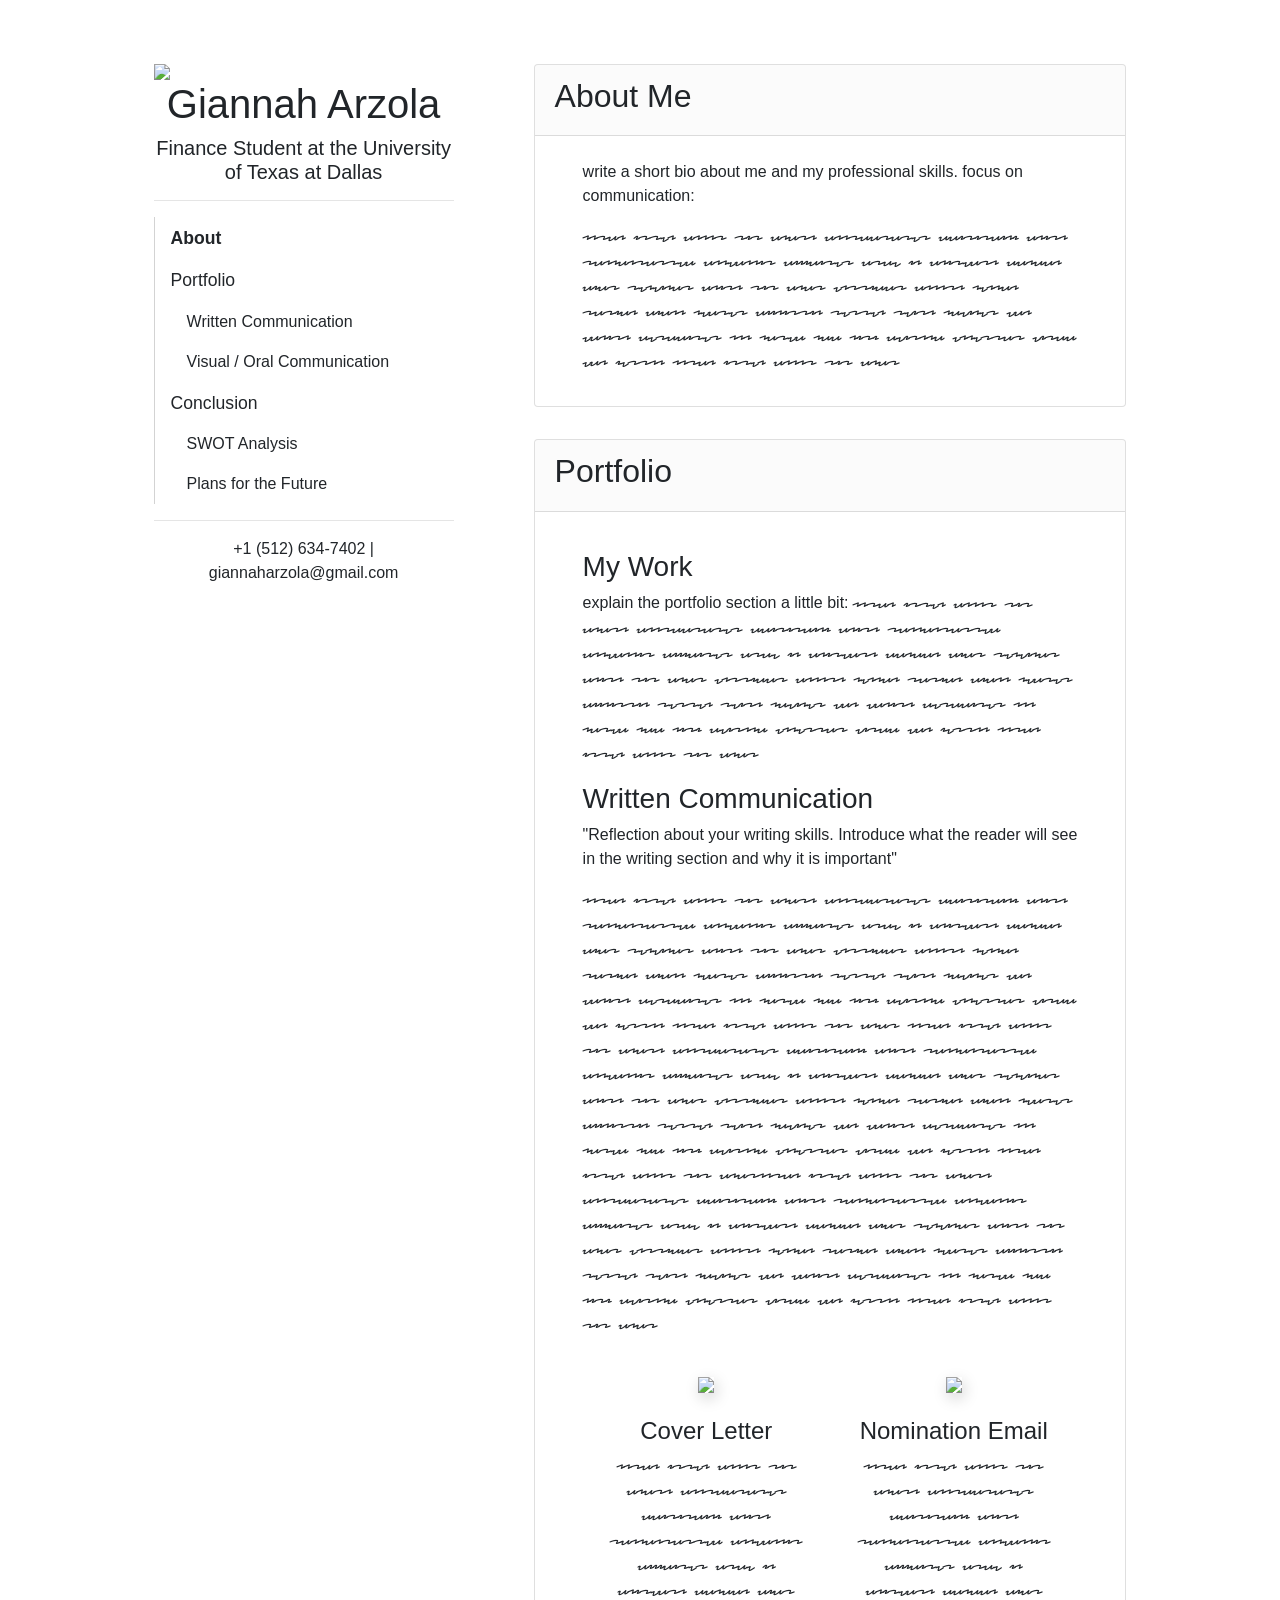
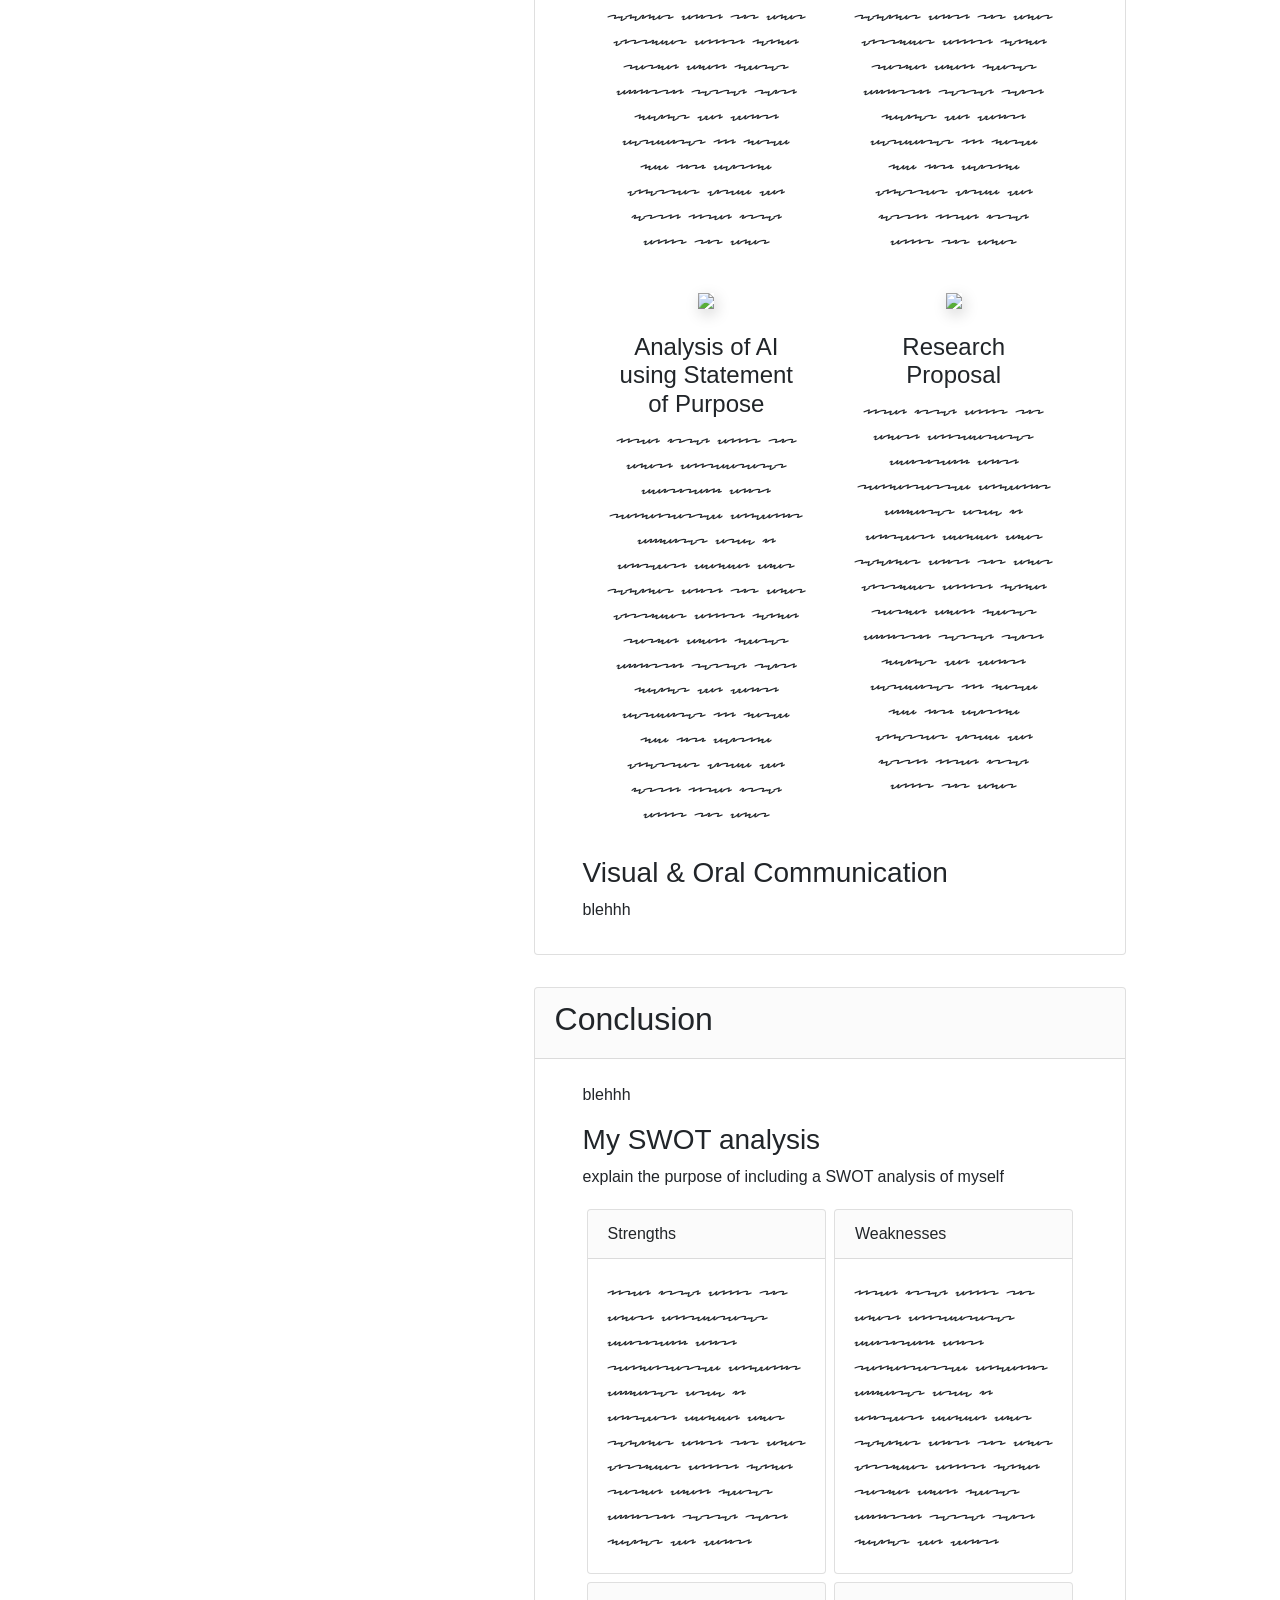
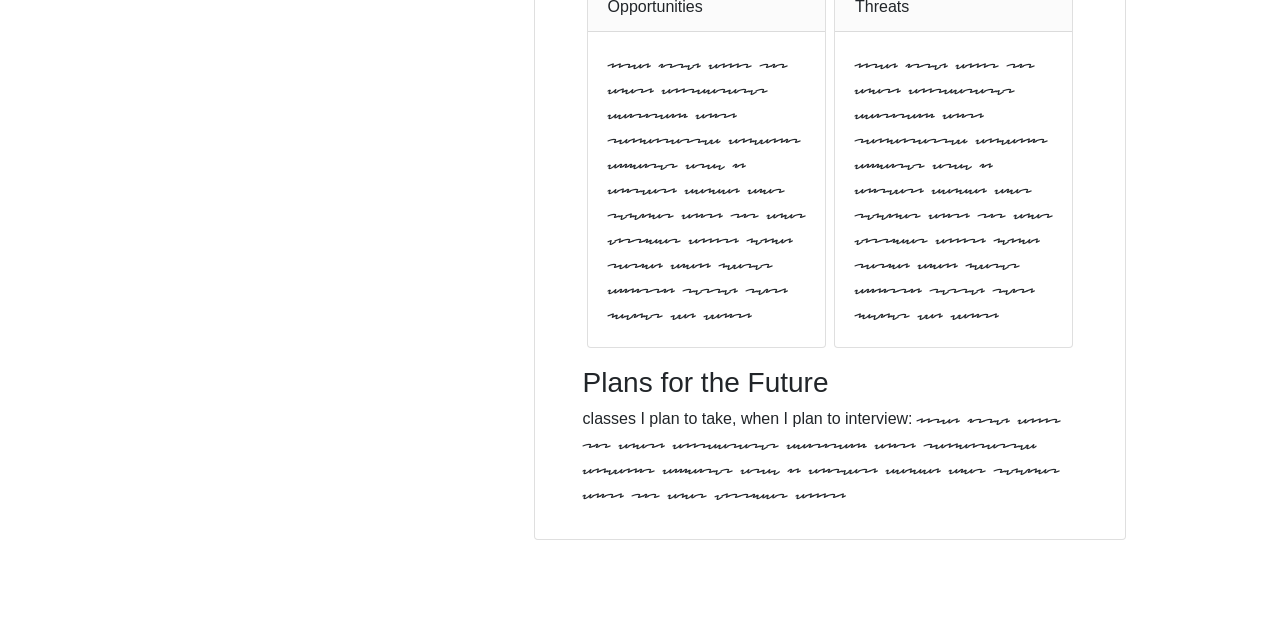
==== index.html @ 62655db2 "Update index.html" ====
<!DOCTYPE html>
<html>
<head>
	<meta charset="utf-8">
	<meta name="viewport" content="width=device-width, initial-scale=1, shrink-to-fit=no">
    <title>Giannah Arzola</title>
	
	<link rel="stylesheet" href="https://cdn.jsdelivr.net/npm/bootstrap@4.4.1/dist/css/bootstrap.min.css" integrity="sha384-Vkoo8x4CGsO3+Hhxv8T/Q5PaXtkKtu6ug5TOeNV6gBiFeWPGFN9MuhOf23Q9Ifjh" crossorigin="anonymous">
	<link href="style.css" rel="stylesheet">
	
	<script src="https://code.jquery.com/jquery-3.4.1.slim.min.js" integrity="sha384-J6qa4849blE2+poT4WnyKhv5vZF5SrPo0iEjwBvKU7imGFAV0wwj1yYfoRSJoZ+n" crossorigin="anonymous"></script>
	<script src="https://cdn.jsdelivr.net/npm/bootstrap@5.0.2/dist/js/bootstrap.bundle.min.js" integrity="sha384-MrcW6ZMFYlzcLA8Nl+NtUVF0sA7MsXsP1UyJoMp4YLEuNSfAP+JcXn/tWtIaxVXM" crossorigin="anonymous"></script>
</head>
<body data-bs-spy="scroll" data-bs-target="#navi" data-bs-offset="0" tabindex="0">

<div id="bg-banner"></div>
<div id="page" class="spied"><div class="row no-gutters">
	
	
<div id="sidebar" class="col p-0">
<div id="sticker">
	<!--<img id="pfpimg" src="https://media.licdn.com/dms/image/v2/D5603AQGa998eYkPdqw/profile-displayphoto-scale_400_400/B56aF1Pf08GsAg-/0/1792968360284?e=1795651200&v=beta&t=oct5YLbSBA51-tS8hBveMiW3FT6STM5YJ9IYbCLwZnk">-->
	<img id="pfpimg" src="	https://upload.wikimedia.org/wikipedia/commons/8/89/Portrait_Placeholder.png?utm_source=commons.wikimedia.org&utm_campaign=index&utm_content=original">
	<h1 id="title">Giannah Arzola</h1>
	<h5 id="pitch">Finance Student at the University of Texas at Dallas</h5><hr>

	
	<nav id="navi">
		<a class="nav-link active" href="#about" class="nav-item">About</a>
		<a class="nav-link" href="#portfolio">Portfolio</a>
		<nav>
		  <a class="nav-link" href="#written">Written Communication</a>
		  <a class="nav-link" href="#visual">Visual / Oral Communication</a>
		</nav class="nav">
		<a class="nav-link" href="#conclusion">Conclusion</a>
		<nav>
		  <a class="nav-link" href="#SWOT">SWOT Analysis</a>
		  <a class="nav-link" href="#future">Plans for the Future</a>
		</nav>
	</nav><hr>	
	
	<p>+1 (512) 634-7402 | giannaharzola@gmail.com</p></div>
</div>

<div id="contentblock" class="col p-0">
	<div class="card content">
		<div class="card-header" id="about"><h2>About Me</h2></div>
		<div class="px-5 pt-4 pb-3">
			<p>write a short bio about me and my professional skills. focus on communication:</p>
			<p class="filler">Lorem ipsum dolor sit amet, consectetur adipiscing elit. Pellentesque convallis efficitur arcu in aliquet. Aenean eget pulvinar elit, sit amet ultrices dolor. Nullam sapien diam, luctus dignissim rutrum quis, maximus vel velit. Curabitur non neque nec nisi euismod volutpat vitae vel justo. Lorem ipsum dolor sit amet </p>
		</div>
	</div>
	
	<div class="card content">
		<div class="card-header" id="portfolio"><h2>Portfolio</h2></div>
		<div class="px-5 pt-4 pb-3">
			<h3>My Work</h3>
			<p>explain the portfolio section a little bit: <span class="filler">Lorem ipsum dolor sit amet, consectetur adipiscing elit. Pellentesque convallis efficitur arcu in aliquet. Aenean eget pulvinar elit, sit amet ultrices dolor. Nullam sapien diam, luctus dignissim rutrum quis, maximus vel velit. Curabitur non neque nec nisi euismod volutpat vitae vel justo. Lorem ipsum dolor sit amet</span></p>
		
			<h3 id="written">Written Communication</h3>
			<p>"Reflection about your writing skills. Introduce what the reader will see in the writing section and why it is important"</p>
			<p class="filler">Lorem ipsum dolor sit amet, consectetur adipiscing elit. Pellentesque convallis efficitur arcu in aliquet. Aenean eget pulvinar elit, sit amet ultrices dolor. Nullam sapien diam, luctus dignissim rutrum quis, maximus vel velit. Curabitur non neque nec nisi euismod volutpat vitae vel justo. Lorem ipsum dolor sit amet Lorem ipsum dolor sit amet, consectetur adipiscing elit. Pellentesque convallis efficitur arcu in aliquet. Aenean eget pulvinar elit, sit amet ultrices dolor. Nullam sapien diam, luctus dignissim rutrum quis, maximus vel velit. Curabitur non neque nec nisi euismod volutpat vitae vel justo. Lorem ipsum dolor sit ametLorem ipsum dolor sit amet, consectetur adipiscing elit. Pellentesque convallis efficitur arcu in aliquet. Aenean eget pulvinar elit, sit amet ultrices dolor. Nullam sapien diam, luctus dignissim rutrum quis, maximus vel velit. Curabitur non neque nec nisi euismod volutpat vitae vel justo. Lorem ipsum dolor sit amet</p>
			
			<div class="row no-gutters">
			
				<div class="col-6 portfolio">
					<div class="page" ><img src="src/CV.png">
					</div>
				<h4>Cover Letter</h4>
				<p class="filler">Lorem ipsum dolor sit amet, consectetur adipiscing elit. Pellentesque convallis efficitur arcu in aliquet. Aenean eget pulvinar elit, sit amet ultrices dolor. Nullam sapien diam, luctus dignissim rutrum quis, maximus vel velit. Curabitur non neque nec nisi euismod volutpat vitae vel justo. Lorem ipsum dolor sit amet</p>
				</div>
				
				<div class="col-6 portfolio">
					<div class="page" ><img src="src/Nomination.png">
					</div>
				<h4>Nomination Email</h4>
				<p class="filler">Lorem ipsum dolor sit amet, consectetur adipiscing elit. Pellentesque convallis efficitur arcu in aliquet. Aenean eget pulvinar elit, sit amet ultrices dolor. Nullam sapien diam, luctus dignissim rutrum quis, maximus vel velit. Curabitur non neque nec nisi euismod volutpat vitae vel justo. Lorem ipsum dolor sit amet</p>
				</div>
				
				<div class="col-6 portfolio">
					<div class="page" ><img src="src/SOP.png">
					</div>
				<h4>Analysis of AI using Statement of Purpose</h4>
				<p class="filler">Lorem ipsum dolor sit amet, consectetur adipiscing elit. Pellentesque convallis efficitur arcu in aliquet. Aenean eget pulvinar elit, sit amet ultrices dolor. Nullam sapien diam, luctus dignissim rutrum quis, maximus vel velit. Curabitur non neque nec nisi euismod volutpat vitae vel justo. Lorem ipsum dolor sit amet</p>
				</div>
				
				<div class="col-6 portfolio">
					<div class="page" ><img src="src/Research.png">
					</div>
				<h4>Research Proposal</h4>
				<p class="filler">Lorem ipsum dolor sit amet, consectetur adipiscing elit. Pellentesque convallis efficitur arcu in aliquet. Aenean eget pulvinar elit, sit amet ultrices dolor. Nullam sapien diam, luctus dignissim rutrum quis, maximus vel velit. Curabitur non neque nec nisi euismod volutpat vitae vel justo. Lorem ipsum dolor sit amet</p>
				</div>
			</div>
			
			<h3 id="visual">Visual & Oral Communication</h3>
			<p>blehhh</p>
		</div>
	</div>
	<div class="card content">
		<div class="card-header" id="conclusion"><h2>Conclusion</h2></div>
		<div class="px-5 pt-4 pb-3">
			<p>blehhh</p>
		
			<h3 id="SWOT">My SWOT analysis</h3>
			<p>explain the purpose of including a SWOT analysis of myself</p>
			
			<div class="row no-gutters">
				<div class="SWOTcol"><div class="row no-gutters">
					<div class="SWOTcard p-0"><div class="card m-1">
						<div class="card-header">Strengths</div>
						<div class="card-body filler">Lorem ipsum dolor sit amet, consectetur adipiscing elit. Pellentesque convallis efficitur arcu in aliquet. Aenean eget pulvinar elit, sit amet ultrices dolor. Nullam sapien diam, luctus dignissim rutrum quis, maximus vel velit.</div>
					</div></div>
					<div class="SWOTcard p-0"><div class="card m-1">
						<div class="card-header">Weaknesses</div>
						<div class="card-body filler">Lorem ipsum dolor sit amet, consectetur adipiscing elit. Pellentesque convallis efficitur arcu in aliquet. Aenean eget pulvinar elit, sit amet ultrices dolor. Nullam sapien diam, luctus dignissim rutrum quis, maximus vel velit.  </div>
					</div></div>
				</div></div>
				<div class="SWOTcol"><div class="row no-gutters">
					<div class="SWOTcard p-0"><div class="card m-1">
						<div class="card-header">Opportunities</div>
						<div class="card-body filler">Lorem ipsum dolor sit amet, consectetur adipiscing elit. Pellentesque convallis efficitur arcu in aliquet. Aenean eget pulvinar elit, sit amet ultrices dolor. Nullam sapien diam, luctus dignissim rutrum quis, maximus vel velit.</div>
					</div></div>
					<div class="SWOTcard p-0"><div class="card m-1">
						<div class="card-header">Threats</div>
						<div class="card-body filler">Lorem ipsum dolor sit amet, consectetur adipiscing elit. Pellentesque convallis efficitur arcu in aliquet. Aenean eget pulvinar elit, sit amet ultrices dolor. Nullam sapien diam, luctus dignissim rutrum quis, maximus vel velit. </div>
					</div></div>
				</div></div>
			</div>
			
			<h3 id="future">Plans for the Future</h3>
			<p>classes I plan to take, when I plan to interview: <span class="filler">Lorem ipsum dolor sit amet, consectetur adipiscing elit. Pellentesque convallis efficitur arcu in aliquet. Aenean eget pulvinar elit, sit amet ultrices dolor.</span></p>
		</div>
	</div>
	
</div>
	
	
</div></div>
</body>
</html>
---- style.css ----
/* custom font @font-face{
	font-family:abex;
	src: url(../src/MyFont-Regular.otf)
}*/
@import url('https://fonts.googleapis.com/css2?family=Flow+Circular&display=swap');
@import url('https://fonts.googleapis.com/css2?family=Redacted+Script:wght@300;400;700&display=swap');
.filler {
  /*font-family: "Flow Circular", system-ui
  font-size:90%;*/
  font-family: "Redacted Script", cursive;
  font-weight: 400;
  font-size:120%;
  line-height:130%;
}
/*-------------------------------------------------------- SEMANTIC TAGS ---------*/
body{background:white;}
h3{margin-top:.5em;}
/*-------------------------------------------------------- NAVIGATION ---------*/

/*-------------------------------------------------------- HOMEPAGE IMAGES ---------*/

/*-------------------------------------------------------- GENERAL IDS ---------*/
#sidebar{
	max-width:300px;
	text-align:center;
	background:white;
	position:sticky;
}
#sticker{
	position:sticky;
	top:3.5em;
}
#pfpimg{
	width:100%;
	display:block;
}
#page{
	padding:5% 12%;
	/*margin-top:-150px;*/
}
#navi{
	text-align:left;
}
#navi a{
	width:100%;
	display:block;
	text-decoration:none;
	color:inherit;
	padding:none;
	border-left:solid 1px lightgrey;
}
#navi nav .nav-link {
	padding-left:2em;
}
#navi>a{
	font-size:110%;
}
/*-------------------------------------------------------- CLASSES ---------*/
.content{
	background:white;
	margin-left:5em;
	min-height:100px;
	margin-bottom:2em;
}
.SWOTcard{
	min-width:180px;
	width:50%;
	flex:auto;
}
.SWOTcol{
	min-width:300px;
	width:50%;
	flex:auto;
}
.page{
	padding:.5em 1em;
}
.page img{
	max-height:500px;
	max-width:100;
	margin: 1em auto 1em auto;
	box-shadow:2px 5px 15px lightgrey;
	background-size:cover;
}
.portfolio{
	text-align:center;
	padding:0 1.5em !important;
}
.active {
	font-weight:bold;
	border-left:solid 1px grey;
}
.card-header{
	background:rgba(0,0,0,.015) !important;
}
/*-------------------------------------------------------- BREAKPOINTS ---------*/
/*--lg--*/
@media (max-width:1000px) {
	#page{
		padding:5%;
		/*background:red;*/
	}
	#sidebar{
	max-width:180px;
	}
}
/*--md--*/
@media (max-width:600px) {
	#page{
		padding:0;
		/*background:blue;*/
	}
	#sidebar{
	min-width:100%;
	padding:0 10% !important;
	}
	#pfpimg{
		max-width:250px;
		margin:auto;
	}
	.content{
		margin:0;
	}
	#page .row{
		padding:0 2em;
	}
	#contentblock{
		margin:1em 0;
	}
}
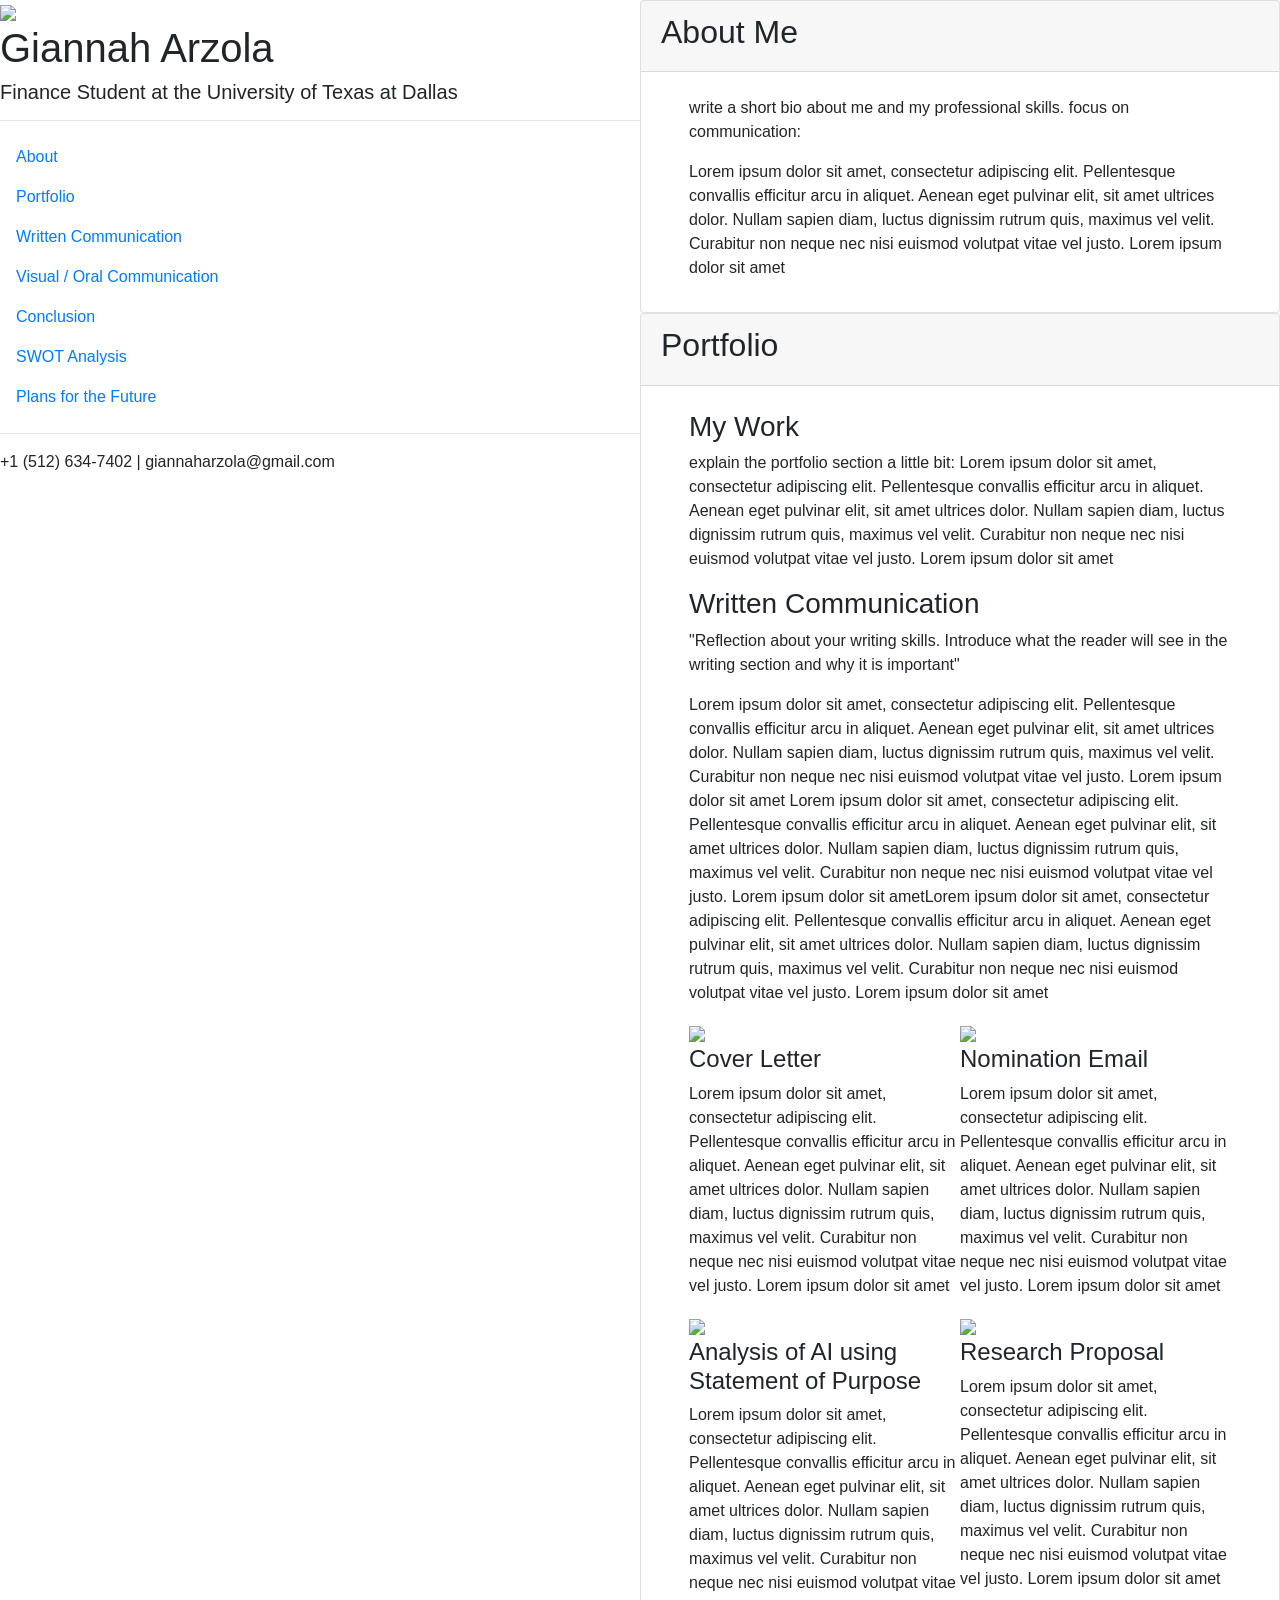
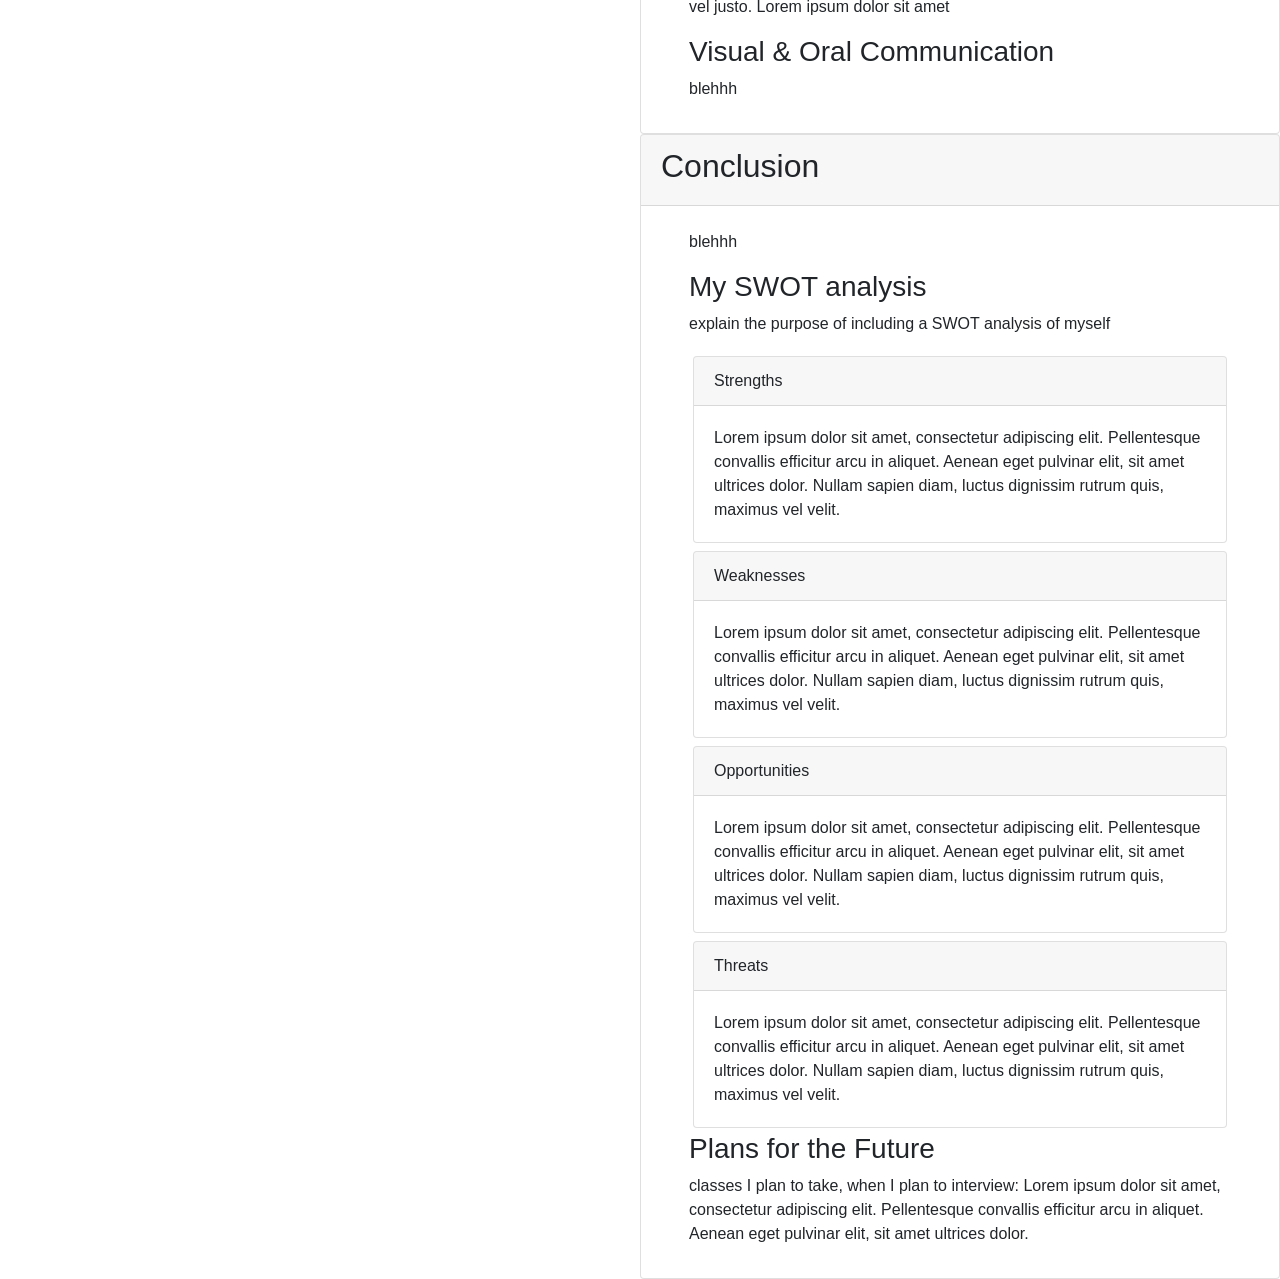
==== commit b3ea63c8: "Update index.html" ====
--- a/index.html
+++ b/index.html
@@ -6,10 +6,14 @@
     <title>Giannah Arzola</title>
 	
 	<link rel="stylesheet" href="https://cdn.jsdelivr.net/npm/bootstrap@4.4.1/dist/css/bootstrap.min.css" integrity="sha384-Vkoo8x4CGsO3+Hhxv8T/Q5PaXtkKtu6ug5TOeNV6gBiFeWPGFN9MuhOf23Q9Ifjh" crossorigin="anonymous">
-	<link href="style.css" rel="stylesheet">
+	<link href="css\g.css" rel="stylesheet">
 	
-	<script src="https://code.jquery.com/jquery-3.4.1.slim.min.js" integrity="sha384-J6qa4849blE2+poT4WnyKhv5vZF5SrPo0iEjwBvKU7imGFAV0wwj1yYfoRSJoZ+n" crossorigin="anonymous"></script>
-	<script src="https://cdn.jsdelivr.net/npm/bootstrap@5.0.2/dist/js/bootstrap.bundle.min.js" integrity="sha384-MrcW6ZMFYlzcLA8Nl+NtUVF0sA7MsXsP1UyJoMp4YLEuNSfAP+JcXn/tWtIaxVXM" crossorigin="anonymous"></script>
+	<!--<script src="https://ajax.googleapis.com/ajax/libs/jquery/3.6.3/jquery.min.js"></script>-->
+	<!--<script src="https://code.jquery.com/jquery-3.3.1.slim.min.js" integrity="sha384-q8i/X+965DzO0rT7abK41JStQIAqVgRVzpbzo5smXKp4YfRvH+8abtTE1Pi6jizo" crossorigin="anonymous"></script>-->
+	<script src="https://code.jquery.com/jquery-3.4.1.slim.min.js"></script>
+<script src="https://cdn.jsdelivr.net/npm/popper.js@1.16.0/dist/umd/popper.min.js"></script>
+<script src="https://cdn.jsdelivr.net/npm/bootstrap@4.4.1/dist/js/bootstrap.min.js"></script>
+	<script src="js\g.js"></script> 
 </head>
 <body data-bs-spy="scroll" data-bs-target="#navi" data-bs-offset="0" tabindex="0">
 
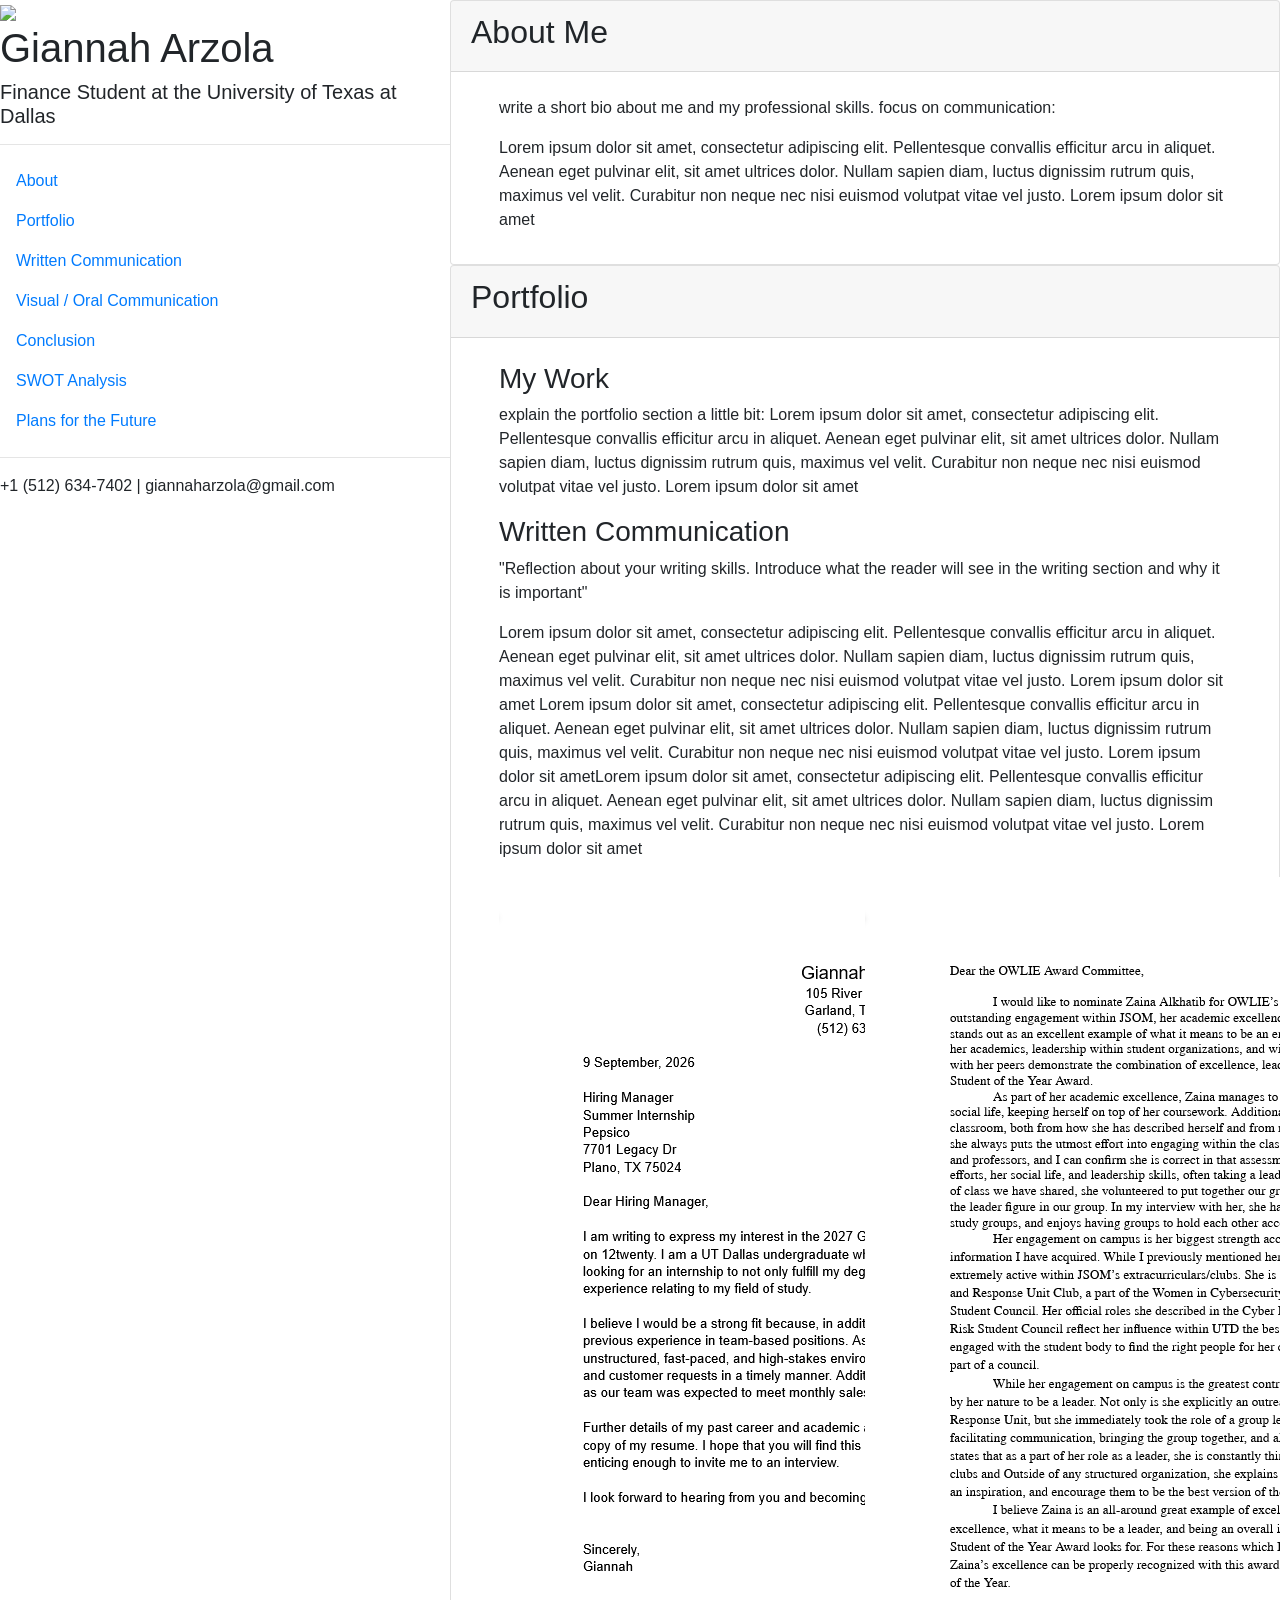
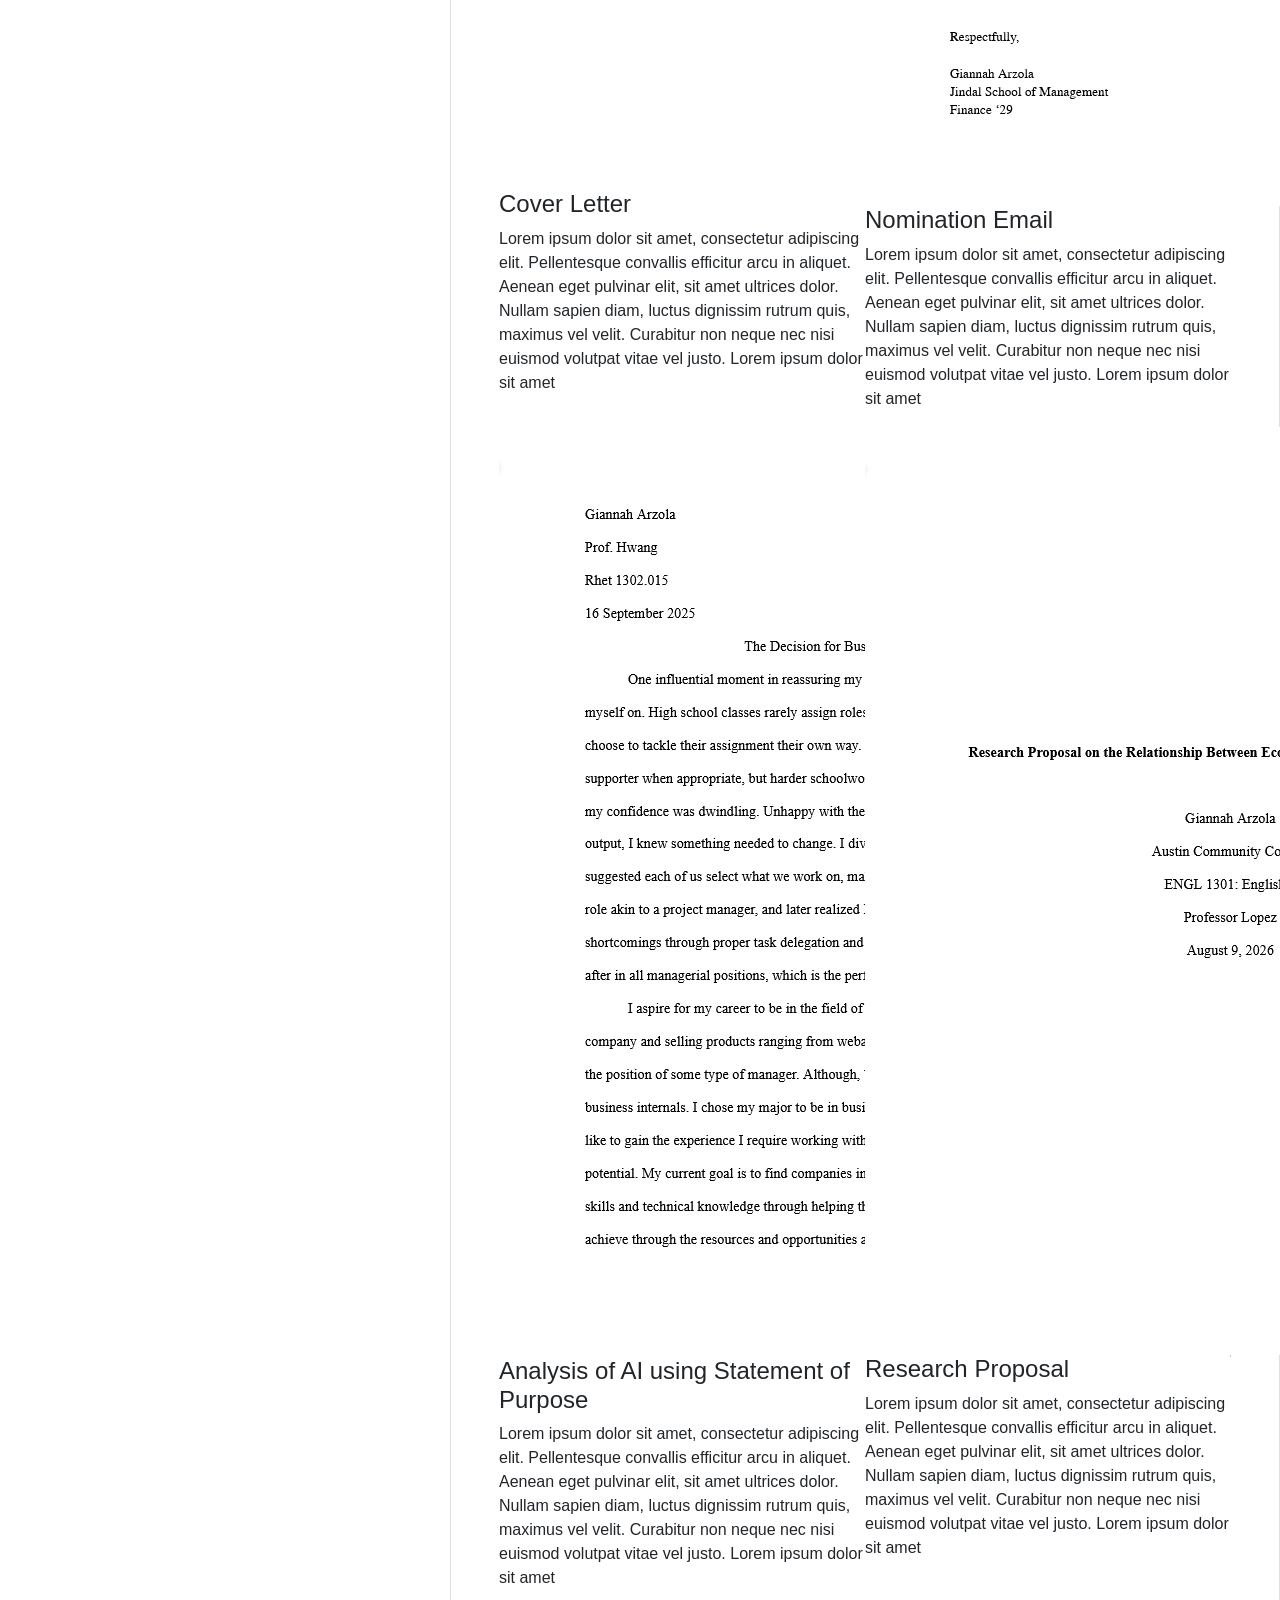
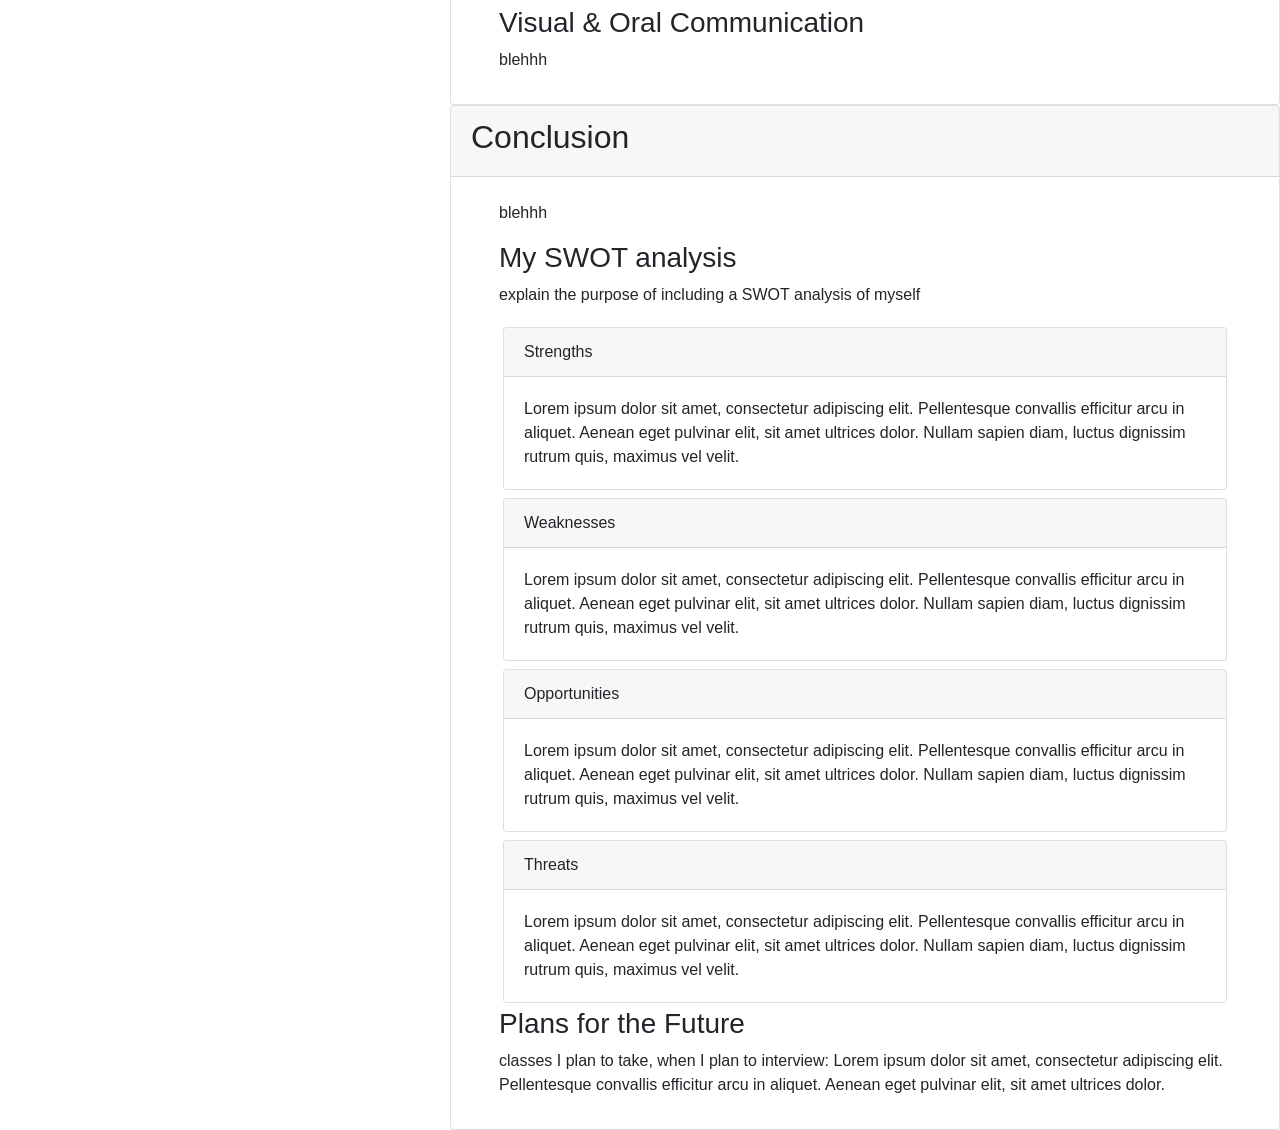
==== commit b9d82097: "Update index.html" ====
--- a/index.html
+++ b/index.html
@@ -7,13 +7,9 @@
 	
 	<link rel="stylesheet" href="https://cdn.jsdelivr.net/npm/bootstrap@4.4.1/dist/css/bootstrap.min.css" integrity="sha384-Vkoo8x4CGsO3+Hhxv8T/Q5PaXtkKtu6ug5TOeNV6gBiFeWPGFN9MuhOf23Q9Ifjh" crossorigin="anonymous">
 	<link href="css\g.css" rel="stylesheet">
-	
-	<!--<script src="https://ajax.googleapis.com/ajax/libs/jquery/3.6.3/jquery.min.js"></script>-->
-	<!--<script src="https://code.jquery.com/jquery-3.3.1.slim.min.js" integrity="sha384-q8i/X+965DzO0rT7abK41JStQIAqVgRVzpbzo5smXKp4YfRvH+8abtTE1Pi6jizo" crossorigin="anonymous"></script>-->
-	<script src="https://code.jquery.com/jquery-3.4.1.slim.min.js"></script>
-<script src="https://cdn.jsdelivr.net/npm/popper.js@1.16.0/dist/umd/popper.min.js"></script>
-<script src="https://cdn.jsdelivr.net/npm/bootstrap@4.4.1/dist/js/bootstrap.min.js"></script>
-	<script src="js\g.js"></script> 
+
+	<script src="https://cdn.jsdelivr.net/npm/popper.js@1.16.0/dist/umd/popper.min.js"></script>
+	<script src="https://cdn.jsdelivr.net/npm/bootstrap@4.4.1/dist/js/bootstrap.min.js"></script>
 </head>
 <body data-bs-spy="scroll" data-bs-target="#navi" data-bs-offset="0" tabindex="0">
 
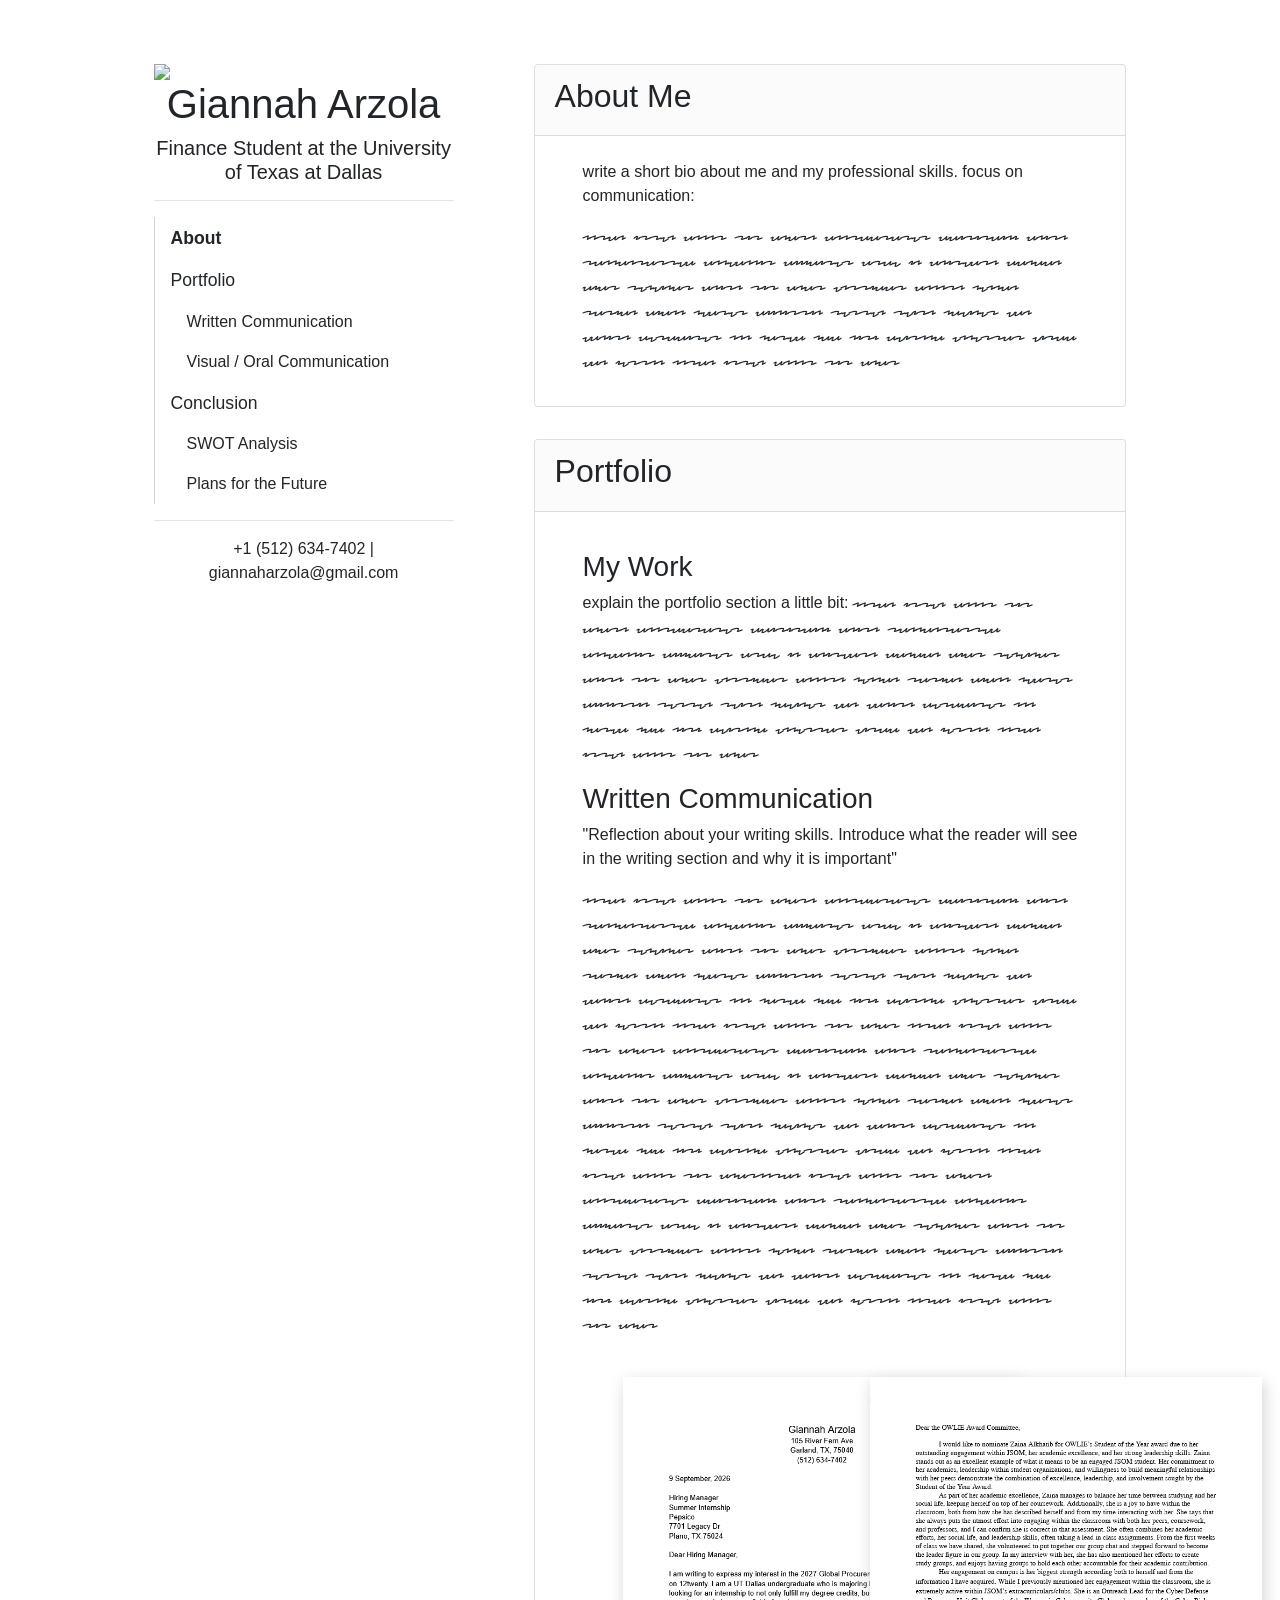
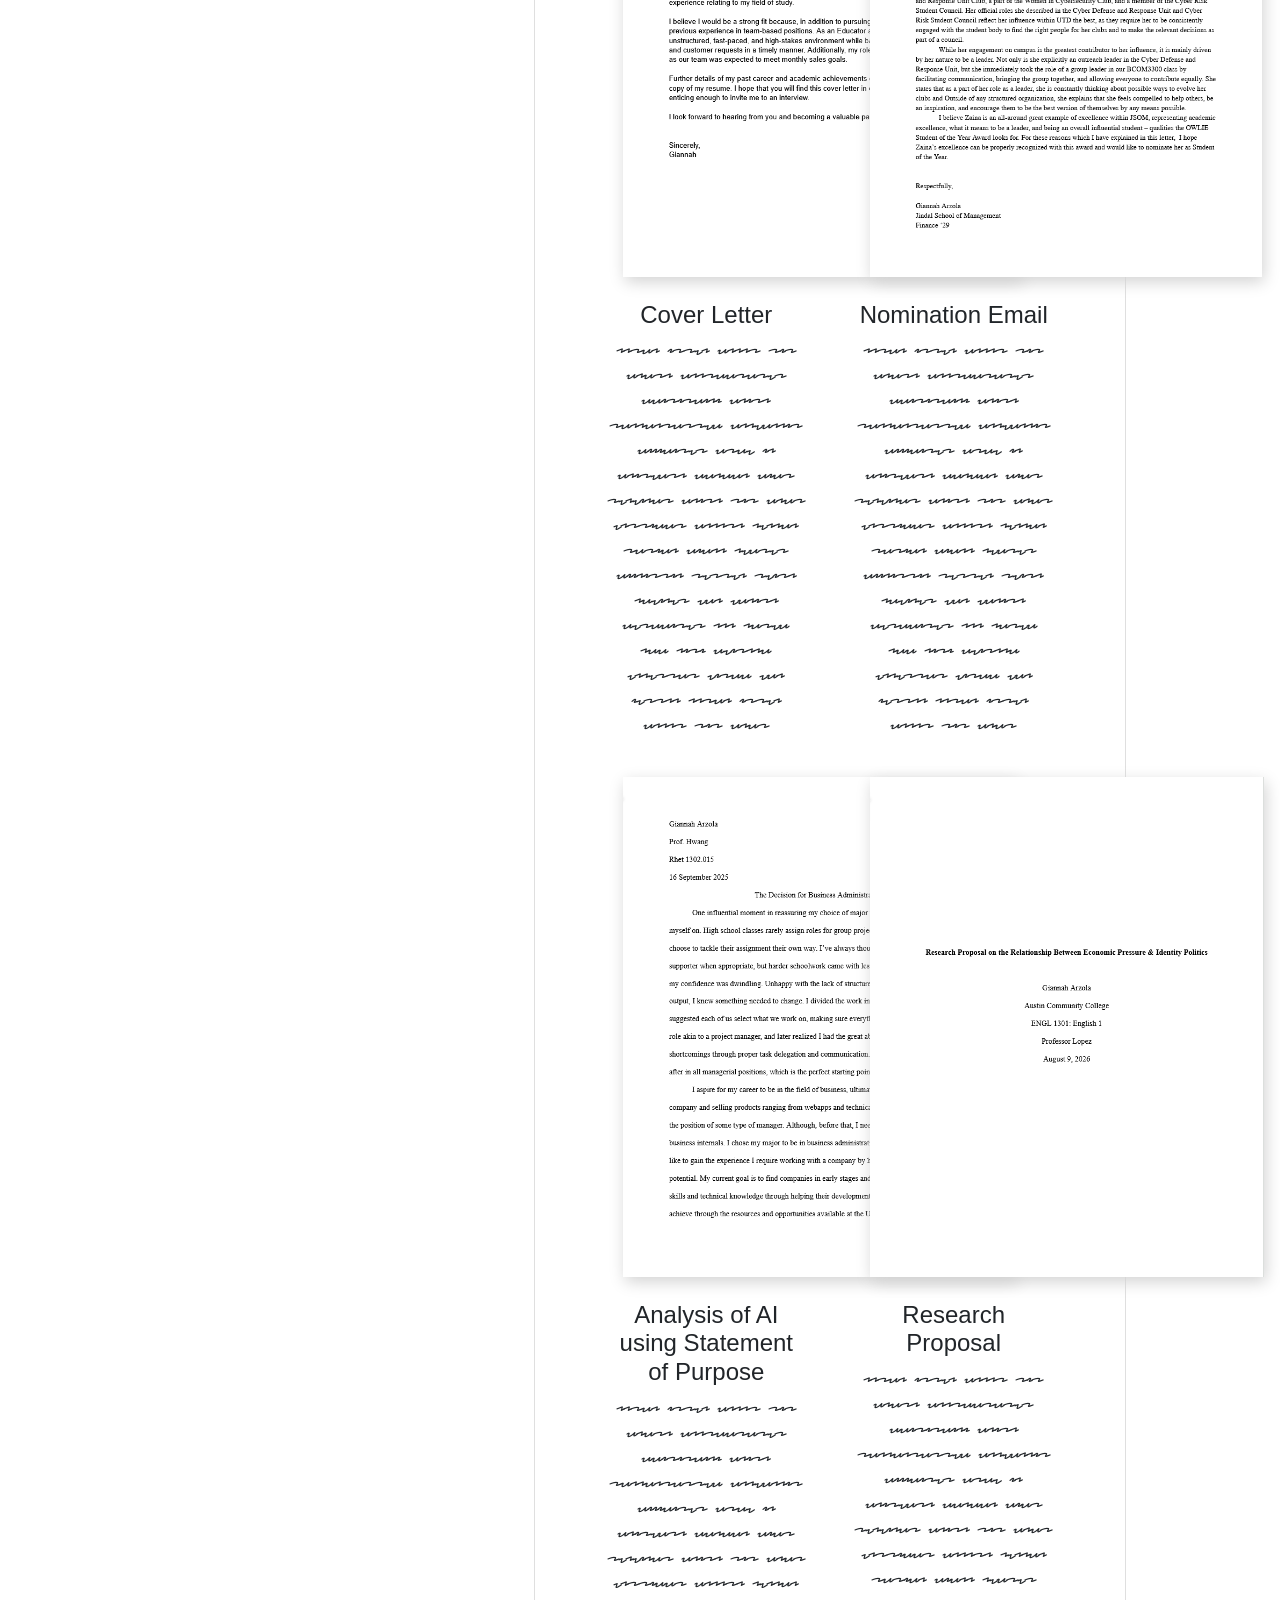
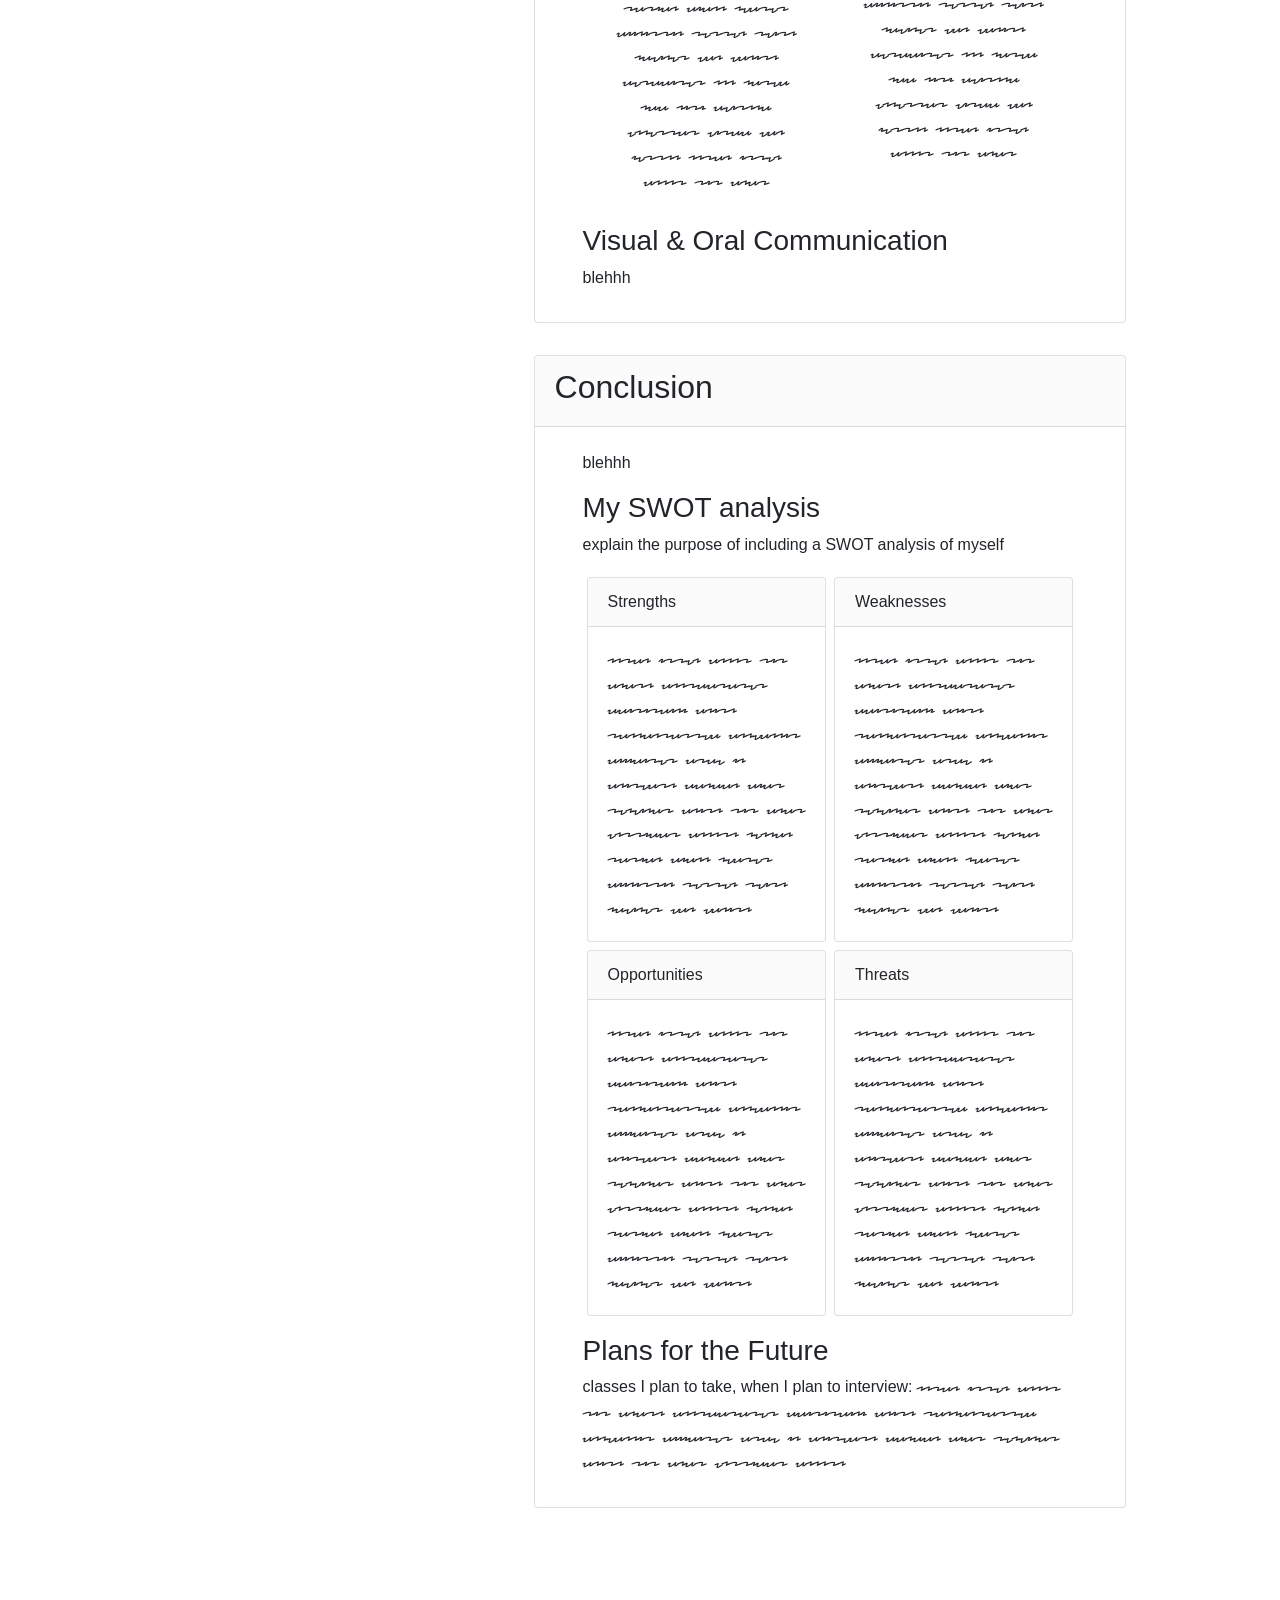
==== commit f8fed8a3: "Update index.html" ====
--- a/index.html
+++ b/index.html
@@ -6,8 +6,7 @@
     <title>Giannah Arzola</title>
 	
 	<link rel="stylesheet" href="https://cdn.jsdelivr.net/npm/bootstrap@4.4.1/dist/css/bootstrap.min.css" integrity="sha384-Vkoo8x4CGsO3+Hhxv8T/Q5PaXtkKtu6ug5TOeNV6gBiFeWPGFN9MuhOf23Q9Ifjh" crossorigin="anonymous">
-	<link href="css\g.css" rel="stylesheet">
-
+	<link href="style.css" rel="stylesheet">
 	<script src="https://cdn.jsdelivr.net/npm/popper.js@1.16.0/dist/umd/popper.min.js"></script>
 	<script src="https://cdn.jsdelivr.net/npm/bootstrap@4.4.1/dist/js/bootstrap.min.js"></script>
 </head>
--- a/style.css
+++ b/style.css
@@ -0,0 +1,130 @@
+/* custom font @font-face{
+	font-family:abex;
+	src: url(../src/MyFont-Regular.otf)
+}*/
+@import url('https://fonts.googleapis.com/css2?family=Flow+Circular&display=swap');
+@import url('https://fonts.googleapis.com/css2?family=Redacted+Script:wght@300;400;700&display=swap');
+.filler {
+  /*font-family: "Flow Circular", system-ui
+  font-size:90%;*/
+  font-family: "Redacted Script", cursive;
+  font-weight: 400;
+  font-size:120%;
+  line-height:130%;
+}
+/*-------------------------------------------------------- SEMANTIC TAGS ---------*/
+body{background:white;}
+h3{margin-top:.5em;}
+/*-------------------------------------------------------- NAVIGATION ---------*/
+
+/*-------------------------------------------------------- HOMEPAGE IMAGES ---------*/
+
+/*-------------------------------------------------------- GENERAL IDS ---------*/
+#sidebar{
+	max-width:300px;
+	text-align:center;
+	background:white;
+	position:sticky;
+}
+#sticker{
+	position:sticky;
+	top:3.5em;
+}
+#pfpimg{
+	width:100%;
+	display:block;
+}
+#page{
+	padding:5% 12%;
+	/*margin-top:-150px;*/
+}
+#navi{
+	text-align:left;
+}
+#navi a{
+	width:100%;
+	display:block;
+	text-decoration:none;
+	color:inherit;
+	padding:none;
+	border-left:solid 1px lightgrey;
+}
+#navi nav .nav-link {
+	padding-left:2em;
+}
+#navi>a{
+	font-size:110%;
+}
+/*-------------------------------------------------------- CLASSES ---------*/
+.content{
+	background:white;
+	margin-left:5em;
+	min-height:100px;
+	margin-bottom:2em;
+}
+.SWOTcard{
+	min-width:180px;
+	width:50%;
+	flex:auto;
+}
+.SWOTcol{
+	min-width:300px;
+	width:50%;
+	flex:auto;
+}
+.page{
+	padding:.5em 1em;
+}
+.page img{
+	max-height:500px;
+	max-width:100;
+	margin: 1em auto 1em auto;
+	box-shadow:2px 5px 15px lightgrey;
+	background-size:cover;
+}
+.portfolio{
+	text-align:center;
+	padding:0 1.5em !important;
+}
+.active {
+	font-weight:bold;
+	border-left:solid 1px grey;
+}
+.card-header{
+	background:rgba(0,0,0,.015) !important;
+}
+/*-------------------------------------------------------- BREAKPOINTS ---------*/
+/*--lg--*/
+@media (max-width:1000px) {
+	#page{
+		padding:5%;
+		/*background:red;*/
+	}
+	#sidebar{
+	max-width:180px;
+	}
+}
+/*--md--*/
+@media (max-width:600px) {
+	#page{
+		padding:0;
+		/*background:blue;*/
+	}
+	#sidebar{
+	min-width:100%;
+	padding:0 10% !important;
+	}
+	#pfpimg{
+		max-width:250px;
+		margin:auto;
+	}
+	.content{
+		margin:0;
+	}
+	#page .row{
+		padding:0 2em;
+	}
+	#contentblock{
+		margin:1em 0;
+	}
+}
